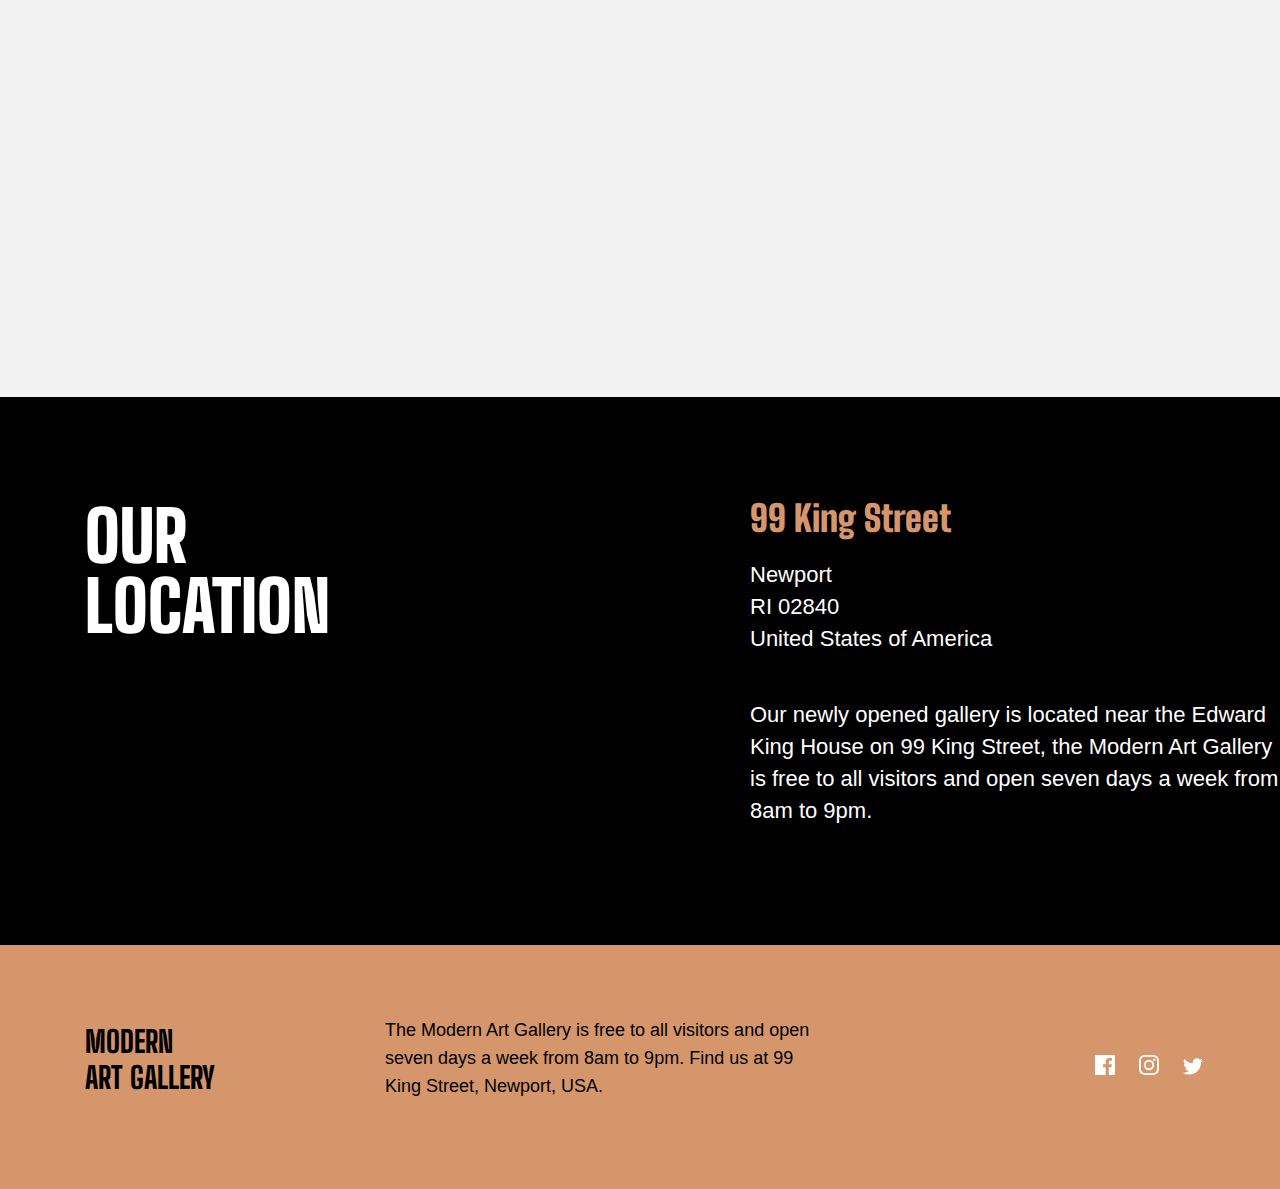
==== map.html @ c3eab061 "map2" ====
<html lang="en">
<head>
    <meta charset="UTF-8">
    <meta http-equiv="X-UA-Compatible" content="IE=edge">
    <meta name="viewport" content="width=device-width, initial-scale=1.0">
    <title>Document</title>
    <link rel="stylesheet" href="style.css">
    <link rel="stylesheet" href="reset.css">
</head>
<body>

    <main>
        <div class="mapp">
            <div class="map1">
                
                <img src="poto05/icon-arrow-left.svg" alt="">
                
                <button><a href="index.html">BACK TO HOME</a></button>
            </div>
            
                <iframe src="https://www.google.com/maps/embed?pb=!1m18!1m12!1m3!1d2978.2524944006764!2d44.76804841573402!3d41.7150700835792!2m3!1f0!2f0!3f0!3m2!1i1024!2i768!4f13.1!3m3!1m2!1s0x4044732ec3ed291d%3A0x377493a633da6ae1!2z4YOh4YOY4YOb4YOd4YOcIOGDqeGDmOGDpeGDneGDleGDkOGDnOGDmOGDoSDhg6Xhg6Phg6nhg5AsIOGDl-GDkeGDmOGDmuGDmOGDoeGDmA!5e0!3m2!1ska!2sge!4v1676393265960!5m2!1ska!2sge" width="600" height="450" style="border:0;z-index: 2;" allowfullscreen="" loading="lazy" referrerpolicy="no-referrer-when-downgrade" ></iframe>
            
           

        </div>
        <div class="lastlist">
            <h2>OUR <br>LOCATION</h2>
            <div>
                <h3>99 King Street</h3>
                <p>Newport<br>
                    RI 02840<br>
                    United States of America</p>
                <p>Our newly opened gallery is located near the Edward King House on 99 King Street, the Modern Art Gallery is free to all visitors and open seven days a week from 8am to 9pm. </p>
            </div>
            
        </div>
        <footer style="background-color: #D5966C;margin-top: 0px;">
            <div class="futer">
                <h3 style="color: black;">MODERN<br>ART GALLERY</h3>
                <p style="color: black;">The Modern Art Gallery is free to all visitors and open seven days a week from 8am to 9pm. Find us at 99 King Street, Newport, USA.</p>
                <div class="futer1" >
                    <a href="#">
                        <img src="poto05/icon-facebook.svg" alt="logo">
                    </a>
                    <a href="#">
                        <img src="poto05/icon-instagram.svg" alt="logo">
                    </a>
                    <a href="#">
                        <img src="poto05/icon-twitter.svg" alt="logo">
                    </a>
                </div>
               </div>
        </footer>
    </main>
    
</body>
</html>
---- style.css ----
@import url('https://fonts.googleapis.com/css2?family=Big+Shoulders+Display:wght@900&family=Combo&family=Lora:ital,wght@1,600&display=swap');
@import url('https://fonts.googleapis.com/css2?family=Big+Shoulders+Display:wght@900&family=Combo&family=Lora:ital,wght@1,600&display=swap');


body{display: flex;justify-content: center;align-items: center;}
main{width: 1440px;height: fit-content;background-color: #F2F2F2;position: relative;}
.box1{background-color: black;width: 450px;height: 799px;}
.box1 h2{color: #FFFFFF;font-size: 96px;font-weight: 900;line-height: 88px;font-style: normal;position: absolute;top: 189px;left: 165px;width: 514px;font-family: 'Big Shoulders Display', cursive;z-index: 5;height: fit-content;margin: 0px;}
.box2{width: 540px;height: 800px;box-sizing: border-box;position: absolute;top: 0px;right: 450px;z-index: 4;}
/* .box2 h2{color:black;font-size: 96px;font-weight: 900;line-height: 88px;font-style: normal;position: absolute;top: 190px;left: 165px;width: 514px;height: 174px;font-family: 'Big Shoulders Display', cursive;z-index: 5;} */
.box3 p{color: #444444;font-size: 22px;line-height: 32px;font-weight: 300;font-style: normal;
   font-family: 'Outfit', sans-serif;width: 350px;height: 160px;position: absolute;top: 190px;right: 165px;z-index: 7;margin: 0px;}
.box3 button{width: 204px;height: 72px;background-color: #D5966C;border: none;position: absolute;z-index: 6;top: 414px;right: 311px;}
/* .box3 button::after{content: '';background-color: black;width: 56px;height: 72px;position: absolute;z-index: 6;top: 414px;right: 255px;} */
.box3 button a{color: #FFFFFF;font-size: 20px;line-height: 24px;text-decoration: none;font-style: normal;font-weight: 800;font-family: 'Big Shoulders Display', cursive;letter-spacing: 3.63px;}
.box31{background-color:black;width: 56px;height: 72px;position: absolute;z-index: 6;top: 414px;right: 255px;display: flex;justify-content: center;align-items: center;}
/* .box31 i{color: #FFFFFF;} */
.list1{display: inline-block;}
.list1 h3{font-size: 60px;line-height: 60px;font-weight: 900;font-family: 'Big Shoulders Display', cursive;width: 350px;height: 120px;text-transform: uppercase;margin-top: 240px;margin-left: 165px;margin-bottom: 0px;}
.list1 p{font-size: 22px;line-height: 32px;font-weight: 300;font-style: normal;font-family: 'Outfit', sans-serif;color: #444444;width: 350px;height: 128px;margin-top: 32px;margin-left: 165px;}
.list2{display: inline-block;}
.list2 img{display: inline-block;width: 635px;height: 400px;margin-right: 165px;margin-left: 121px;margin-top: 180px;}
.list3{display: inline-block;}
.list3 img{width: 635px;height: 720px;display: inline-block;margin-left: 165px;margin-top: 30px;}
.list4{display: inline-block;display: flex;flex-direction: column;margin-left: 30px;}
.list4 img{width: 445px;height: 313px;display: inline-block;margin-top: 30px;margin-right: 165px;}
.list5 {background-color: black;width: 445px;height: 377px;margin-top: 30px;display: inline-block;margin-right: 165px;display: flex;justify-content: center;align-items: center;flex-direction: column;}
.list5 h3{color: #FFFFFF;width: 350px;height: 120px;font-size: 60px;line-height: 60px;font-weight: 900;font-style: normal;font-family: 'Big Shoulders Display', cursive;margin: 0px;}
.list5 p{color: #FFFFFF;width: 350px;height: 96px;font-size: 22px;font-weight: 300;line-height: 32px;font-family: 'Outfit', sans-serif;margin-top: 32px;}
footer{background-color: black;width: 100%;height: 244px;margin-top: 180px;}
footer .futer{width: 100%;height: 100%;display: flex;align-items: center;}
footer h3{color: #FFFFFF;width: 160px;height: 58px;font-family: 'Big Shoulders Display', cursive;font-weight: 800;font-size: 30px;margin-top: 0px;margin-left: 165px;}
footer p{font-size: 18px;font-style: normal;font-weight: 300; font-family: 'Outfit', sans-serif;line-height: 28px;color: #FFFFFF;width: 430px;height: 84px;margin-top: 0px;margin-left: 140px;}
.futer1 {margin-left: 280px;}
.futer1 a{text-decoration: none;width: 20px;height: 20px;margin-right: 20px;}
/* .futer1 a:hover{color: #D5966C;background-color: #D5966C;} */

/* გვერდი 2 */

.mapp{width: 1440px;height: 685px;}
.mapp .map1{position: absolute;top: 0px;left: 600px;z-index: 5;display: flex;width: fit-content;}
.mapp button{width: 204px;height: 72px;background-color: #D5966C;border: none;}
.mapp button a{color: #FFFFFF;font-size: 20px;line-height: 24px;text-decoration: none;font-style: normal;font-weight: 800;font-family: 'Big Shoulders Display', cursive;letter-spacing: 3.63px;margin-left: 1px;margin: 0px;}
.map1 img{background-color:black;width: 56px;height: 72px;}
.mapp iframe{width: 100%;height: 100%;}
.lastlist{background-color: black;width: 1440px;height: 548px;padding-top: 104px;display: flex;padding-left: 165px;box-sizing: border-box;}
.lastlist h2{color: #FFFFFF;width: 350px;height: 140px;font-size: 70px;line-height: 70px;font-weight: 900;font-style: normal;font-family: 'Big Shoulders Display', cursive;margin: 0px;}
.lastlist div{display: flex;justify-content: flex-start;align-items: flex-start;flex-direction: column;margin-left: 220px;}
.lastlist h3{color: #D5966C;width: 350px;height: 36px;font-size: 36px;font-weight: 900;font-style: normal;line-height: 36px;font-family: 'Big Shoulders Display', cursive;margin: 0px;}
.lastlist p{color: #FFFFFF;font-size: 22px;font-weight: 300px;line-height: 32px;font-style: normal;font-family: 'Outfit', sans-serif;}
.lastlist :nth-child(1) {width: 445px;height: 96px;}
.lastlist :nth-child(2){width: 540px;height: 128px;}
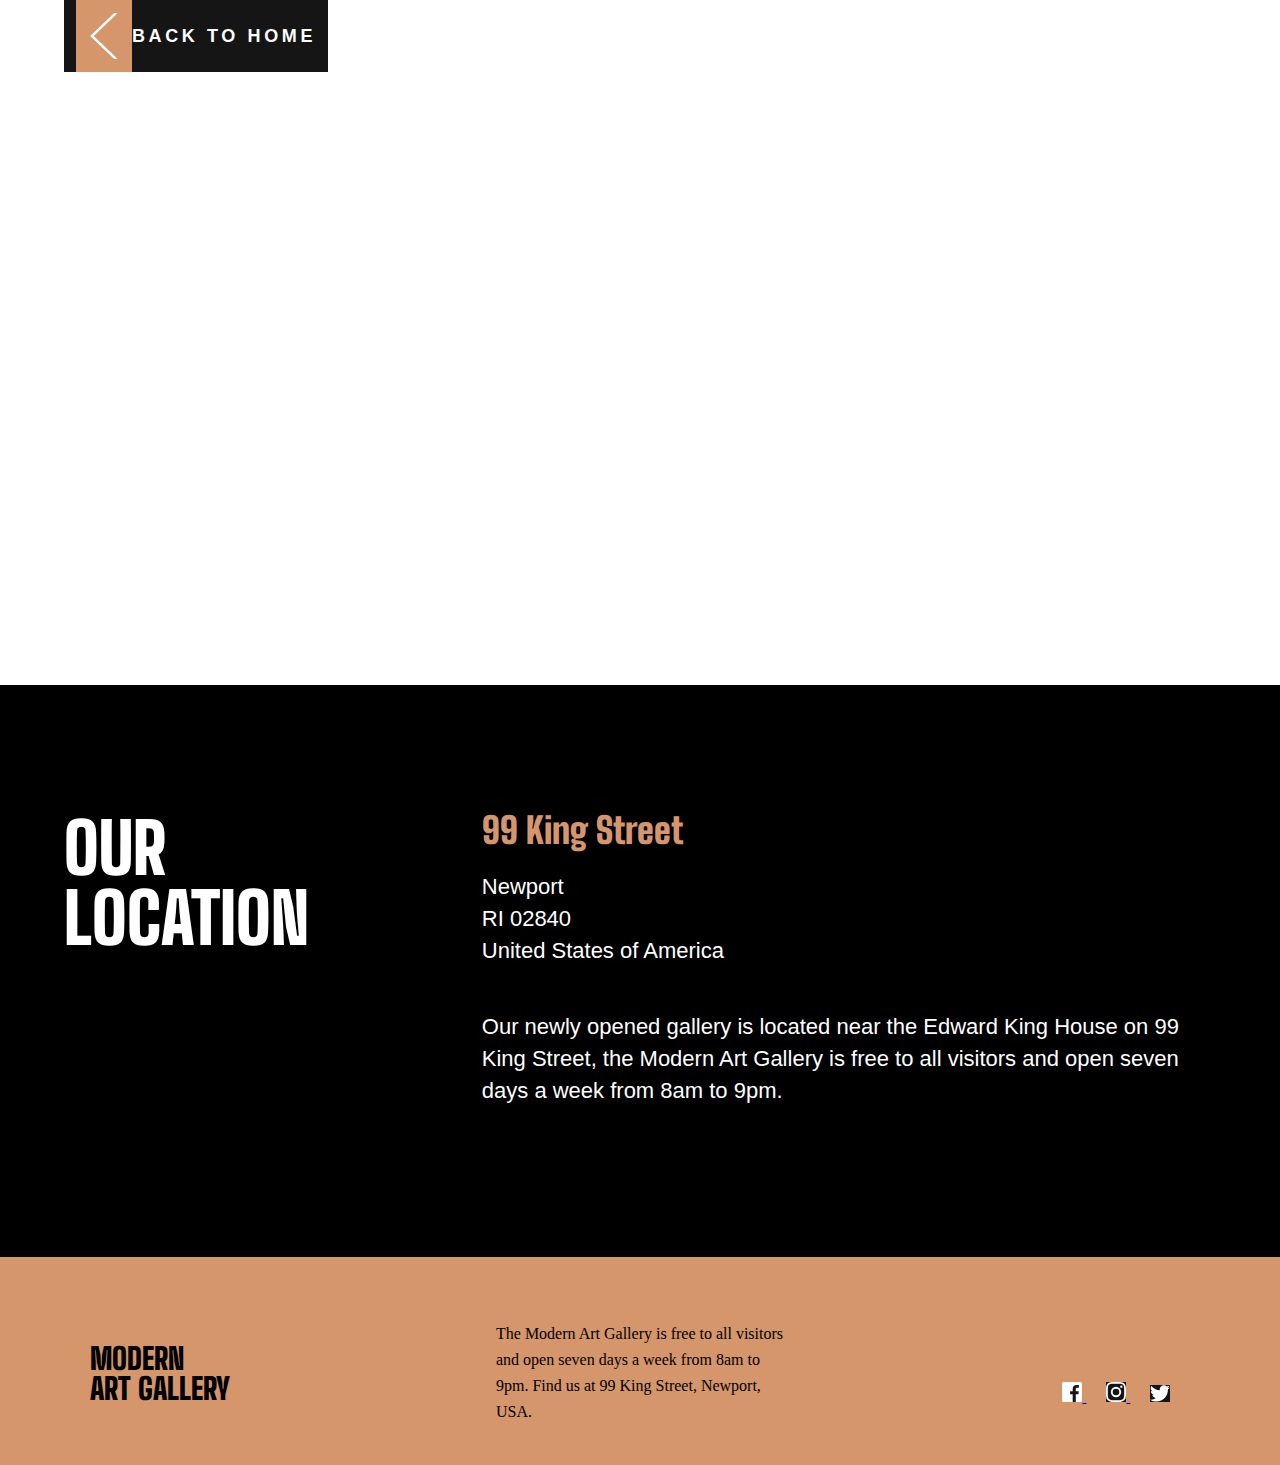
==== commit c2553841: "respons2" ====
--- a/map.html
+++ b/map.html
@@ -4,18 +4,17 @@
     <meta http-equiv="X-UA-Compatible" content="IE=edge">
     <meta name="viewport" content="width=device-width, initial-scale=1.0">
     <title>Document</title>
+    <link rel="stylesheet" href="reset.css">
     <link rel="stylesheet" href="style.css">
-    <link rel="stylesheet" href="reset.css">
+    
 </head>
-<body>
+<body style="align-items: flex-start;">
 
     <main>
         <div class="mapp">
             <div class="map1">
                 
-                <img src="poto05/icon-arrow-left.svg" alt="">
-                
-                <button><a href="index.html">BACK TO HOME</a></button>
+                <button><a href="index.html"> <img src="poto05/icon-arrow-left.svg" alt="ico"> BACK TO HOME </a></button>
             </div>
             
                 <iframe src="https://www.google.com/maps/embed?pb=!1m18!1m12!1m3!1d2978.2524944006764!2d44.76804841573402!3d41.7150700835792!2m3!1f0!2f0!3f0!3m2!1i1024!2i768!4f13.1!3m3!1m2!1s0x4044732ec3ed291d%3A0x377493a633da6ae1!2z4YOh4YOY4YOb4YOd4YOcIOGDqeGDmOGDpeGDneGDleGDkOGDnOGDmOGDoSDhg6Xhg6Phg6nhg5AsIOGDl-GDkeGDmOGDmuGDmOGDoeGDmA!5e0!3m2!1ska!2sge!4v1676393265960!5m2!1ska!2sge" width="600" height="450" style="border:0;z-index: 2;" allowfullscreen="" loading="lazy" referrerpolicy="no-referrer-when-downgrade" ></iframe>
@@ -24,7 +23,7 @@
 
         </div>
         <div class="lastlist">
-            <h2>OUR <br>LOCATION</h2>
+            <h2>OUR LOCATION</h2>
             <div>
                 <h3>99 King Street</h3>
                 <p>Newport<br>
@@ -34,10 +33,10 @@
             </div>
             
         </div>
-        <footer style="background-color: #D5966C;margin-top: 0px;">
-            <div class="futer">
-                <h3 style="color: black;">MODERN<br>ART GALLERY</h3>
-                <p style="color: black;">The Modern Art Gallery is free to all visitors and open seven days a week from 8am to 9pm. Find us at 99 King Street, Newport, USA.</p>
+        <footer >
+            <div class="futerr">
+                <h3 >MODERN<br>ART GALLERY</h3>
+                <p >The Modern Art Gallery is free to all visitors and open seven days a week from 8am to 9pm. Find us at 99 King Street, Newport, USA.</p>
                 <div class="futer1" >
                     <a href="#">
                         <img src="poto05/icon-facebook.svg" alt="logo">
--- a/style.css
+++ b/style.css
@@ -2,51 +2,312 @@
 @import url('https://fonts.googleapis.com/css2?family=Big+Shoulders+Display:wght@900&family=Combo&family=Lora:ital,wght@1,600&display=swap');
 
 
-body{display: flex;justify-content: center;align-items: center;}
-main{width: 1440px;height: fit-content;background-color: #F2F2F2;position: relative;}
+/* body{display: flex;justify-content: center;align-items: center;}
+main{min-width: 1440px;height: fit-content;background-color: #F2F2F2;position: relative;}
 .box1{background-color: black;width: 450px;height: 799px;}
-.box1 h2{color: #FFFFFF;font-size: 96px;font-weight: 900;line-height: 88px;font-style: normal;position: absolute;top: 189px;left: 165px;width: 514px;font-family: 'Big Shoulders Display', cursive;z-index: 5;height: fit-content;margin: 0px;}
+.box1 h2{color: #FFFFFF;font-size: 96px;font-weight: 900;line-height: 88px;font-style: normal;position: absolute;top: 189px;left: 165px;width: 514px;font-family: 'Big Shoulders Display', cursive;z-index: 5;height: fit-content;margin: 0px;mix-blend-mode: difference;}
 .box2{width: 540px;height: 800px;box-sizing: border-box;position: absolute;top: 0px;right: 450px;z-index: 4;}
 /* .box2 h2{color:black;font-size: 96px;font-weight: 900;line-height: 88px;font-style: normal;position: absolute;top: 190px;left: 165px;width: 514px;height: 174px;font-family: 'Big Shoulders Display', cursive;z-index: 5;} */
-.box3 p{color: #444444;font-size: 22px;line-height: 32px;font-weight: 300;font-style: normal;
+/* .box3 p{color: #444444;font-size: 22px;line-height: 32px;font-weight: 300;font-style: normal;
    font-family: 'Outfit', sans-serif;width: 350px;height: 160px;position: absolute;top: 190px;right: 165px;z-index: 7;margin: 0px;}
 .box3 button{width: 204px;height: 72px;background-color: #D5966C;border: none;position: absolute;z-index: 6;top: 414px;right: 311px;}
 /* .box3 button::after{content: '';background-color: black;width: 56px;height: 72px;position: absolute;z-index: 6;top: 414px;right: 255px;} */
-.box3 button a{color: #FFFFFF;font-size: 20px;line-height: 24px;text-decoration: none;font-style: normal;font-weight: 800;font-family: 'Big Shoulders Display', cursive;letter-spacing: 3.63px;}
-.box31{background-color:black;width: 56px;height: 72px;position: absolute;z-index: 6;top: 414px;right: 255px;display: flex;justify-content: center;align-items: center;}
+/* .box3 button a{color: #FFFFFF;font-size: 20px;line-height: 24px;text-decoration: none;font-style: normal;font-weight: 800;font-family: 'Big Shoulders Display', cursive;letter-spacing: 3.63px;} */
+/* .box31{background-color:black;width: 56px;height: 72px;position: absolute;z-index: 6;top: 414px;right: 255px;display: flex;justify-content: center;align-items: center;} */
 /* .box31 i{color: #FFFFFF;} */
-.list1{display: inline-block;}
-.list1 h3{font-size: 60px;line-height: 60px;font-weight: 900;font-family: 'Big Shoulders Display', cursive;width: 350px;height: 120px;text-transform: uppercase;margin-top: 240px;margin-left: 165px;margin-bottom: 0px;}
-.list1 p{font-size: 22px;line-height: 32px;font-weight: 300;font-style: normal;font-family: 'Outfit', sans-serif;color: #444444;width: 350px;height: 128px;margin-top: 32px;margin-left: 165px;}
-.list2{display: inline-block;}
-.list2 img{display: inline-block;width: 635px;height: 400px;margin-right: 165px;margin-left: 121px;margin-top: 180px;}
-.list3{display: inline-block;}
-.list3 img{width: 635px;height: 720px;display: inline-block;margin-left: 165px;margin-top: 30px;}
-.list4{display: inline-block;display: flex;flex-direction: column;margin-left: 30px;}
-.list4 img{width: 445px;height: 313px;display: inline-block;margin-top: 30px;margin-right: 165px;}
-.list5 {background-color: black;width: 445px;height: 377px;margin-top: 30px;display: inline-block;margin-right: 165px;display: flex;justify-content: center;align-items: center;flex-direction: column;}
-.list5 h3{color: #FFFFFF;width: 350px;height: 120px;font-size: 60px;line-height: 60px;font-weight: 900;font-style: normal;font-family: 'Big Shoulders Display', cursive;margin: 0px;}
+/* .list1{display: inline-block;} */
+/* .list1 h3{font-size: 60px;line-height: 60px;font-weight: 900;font-family: 'Big Shoulders Display', cursive;width: 350px;height: 120px;text-transform: uppercase;margin-top: 240px;margin-left: 165px;margin-bottom: 0px;} */
+/* .list1 p{font-size: 22px;line-height: 32px;font-weight: 300;font-style: normal;font-family: 'Outfit', sans-serif;color: #444444;width: 350px;height: 128px;margin-top: 32px;margin-left: 165px;} */
+/* .list2{display: inline-block;} */
+/* .list2 img{display: inline-block;width: 635px;height: 400px;margin-right: 165px;margin-left: 121px;margin-top: 180px;} */
+/* .list3{display: inline-block;} */
+/* .list3 img{width: 635px;height: 720px;display: inline-block;margin-left: 165px;margin-top: 30px;} */
+/* .list4{display: inline-block;display: flex;flex-direction: column;margin-left: 30px;} */
+/* .list4 img{width: 445px;height: 313px;display: inline-block;margin-top: 30px;margin-right: 165px;} */
+/* .list5 {background-color: black;width: 445px;height: 377px;margin-top: 30px;display: inline-block;margin-right: 165px;display: flex;justify-content: center;align-items: center;flex-direction: column;} */
+/* .list5 h3{color: #FFFFFF;width: 350px;height: 120px;font-size: 60px;line-height: 60px;font-weight: 900;font-style: normal;font-family: 'Big Shoulders Display', cursive;margin: 0px;}
 .list5 p{color: #FFFFFF;width: 350px;height: 96px;font-size: 22px;font-weight: 300;line-height: 32px;font-family: 'Outfit', sans-serif;margin-top: 32px;}
 footer{background-color: black;width: 100%;height: 244px;margin-top: 180px;}
 footer .futer{width: 100%;height: 100%;display: flex;align-items: center;}
 footer h3{color: #FFFFFF;width: 160px;height: 58px;font-family: 'Big Shoulders Display', cursive;font-weight: 800;font-size: 30px;margin-top: 0px;margin-left: 165px;}
 footer p{font-size: 18px;font-style: normal;font-weight: 300; font-family: 'Outfit', sans-serif;line-height: 28px;color: #FFFFFF;width: 430px;height: 84px;margin-top: 0px;margin-left: 140px;}
-.futer1 {margin-left: 280px;}
-.futer1 a{text-decoration: none;width: 20px;height: 20px;margin-right: 20px;}
+.futer1 {margin-left: 280px;} */
+/* .futer1 a{text-decoration: none;width: 20px;height: 20px;margin-right: 20px;} */
 /* .futer1 a:hover{color: #D5966C;background-color: #D5966C;} */
 
 /* გვერდი 2 */
 
-.mapp{width: 1440px;height: 685px;}
+/* .mapp{width: 1440px;height: 685px;}
 .mapp .map1{position: absolute;top: 0px;left: 600px;z-index: 5;display: flex;width: fit-content;}
 .mapp button{width: 204px;height: 72px;background-color: #D5966C;border: none;}
 .mapp button a{color: #FFFFFF;font-size: 20px;line-height: 24px;text-decoration: none;font-style: normal;font-weight: 800;font-family: 'Big Shoulders Display', cursive;letter-spacing: 3.63px;margin-left: 1px;margin: 0px;}
 .map1 img{background-color:black;width: 56px;height: 72px;}
 .mapp iframe{width: 100%;height: 100%;}
 .lastlist{background-color: black;width: 1440px;height: 548px;padding-top: 104px;display: flex;padding-left: 165px;box-sizing: border-box;}
-.lastlist h2{color: #FFFFFF;width: 350px;height: 140px;font-size: 70px;line-height: 70px;font-weight: 900;font-style: normal;font-family: 'Big Shoulders Display', cursive;margin: 0px;}
-.lastlist div{display: flex;justify-content: flex-start;align-items: flex-start;flex-direction: column;margin-left: 220px;}
+.lastlist h2{color: #FFFFFF;width: 350px;height: 140px;font-size: 70px;line-height: 70px;font-weight: 900;font-style: normal;font-family: 'Big Shoulders Display', cursive;margin: 0px;} */
+/* .lastlist div{display: flex;justify-content: flex-start;align-items: flex-start;flex-direction: column;margin-left: 220px;}
 .lastlist h3{color: #D5966C;width: 350px;height: 36px;font-size: 36px;font-weight: 900;font-style: normal;line-height: 36px;font-family: 'Big Shoulders Display', cursive;margin: 0px;}
 .lastlist p{color: #FFFFFF;font-size: 22px;font-weight: 300px;line-height: 32px;font-style: normal;font-family: 'Outfit', sans-serif;}
 .lastlist :nth-child(1) {width: 445px;height: 96px;}
-.lastlist :nth-child(2){width: 540px;height: 128px;}+.lastlist :nth-child(2){width: 540px;height: 128px;} */ 
+
+
+
+body{display: flex;
+   justify-content: center;
+   align-items: center;
+   margin: 0px;}
+
+.box1{display: none;}
+.box2{display: none;}
+.box3{margin-bottom: 32px;}
+.box3 :nth-child(1){width: 100%;}
+.box3 :nth-child(2){display: none;}
+
+.box4{margin: 0px 16px;
+   margin-bottom: 32px;}
+
+.box4 h2{font-family: 'Big Shoulders Display';
+   font-style: normal;
+   font-weight: 900;
+   font-size: 60px;
+   line-height: 55px;
+   text-transform: uppercase;
+   color: #151515;
+   margin: 0px;}
+
+.box5{margin: 0px 16px;
+   margin-bottom: 120px;}
+
+.box5 p{font-family: 'Outfit';
+   font-style: normal;
+   font-weight: 300;
+   font-size: 18px;
+   line-height: 28px;
+   color: #444444;
+   margin-top: 0px;
+   margin-bottom: 32px;}
+
+.box5 button{
+   width: 100%;
+   padding: 0px;
+   border: none;
+   width: 260px;
+   background-color: #151515;
+   cursor: pointer;box-sizing: border-box;}
+
+.box5 button a{color: #FFFFFF;
+   text-decoration: none;
+   font-family: 'Big Shoulders Display';
+   font-style: normal;
+   font-weight: 800;
+   font-size: 20px;
+   line-height: 24px;
+   letter-spacing: 3.63px;
+   display: flex;
+   justify-content: space-between;
+   align-items: center;
+   width: 100%;margin-left: 25px;
+   }
+
+   .box5 button a div{background-color: #D5966C;
+      width: 56px;height: 72px;
+      display: flex;
+      justify-content: center;
+      align-items: center;}
+
+   .box5 button a div:hover{background-color:  #151515;}
+   .box5 button:hover {background-color: #D5966C;}
+
+   .list{display: flex;
+      flex-wrap: wrap;
+      padding: 0px 16px;}
+
+   .wrapp1{display: flex;flex-wrap: wrap;margin-bottom: 32px;}
+   .wrapp1 .list1{box-sizing: border-box;}
+   .wrapp1 .list1 :nth-child(1){width: 100%;margin-bottom: 25px;}
+   /* .wrapp1 .list1:nth-child(2){display: unset;}
+   .wrapp1 .list1:nth-child(3){display: unset;}
+    */
+   .wrapp1 .list2{order: 1;}
+
+   .wrapp1 .list2 h3{font-family: 'Big Shoulders Display';
+      font-style: normal;
+      font-weight: 900;
+      font-size: 50px;
+      line-height: 45px;
+      text-transform: uppercase;
+      color: #151515;
+      margin-top: 0px;
+      margin-bottom: 21px;}
+
+   .wrapp1 .list2 p{
+      font-family: 'Outfit';
+      font-style: normal;
+      font-weight: 300;
+      font-size: 18px;
+      line-height: 28px;color: #444444;margin: 0px;}
+
+.wrapp2 .list3{margin-bottom: 16px;}
+.wrapp2 .list3 .list3tab{display: none;}
+.wrapp2 .list3 img{width: 100%;}
+.wrapp2 .list4{margin-bottom: 120px;box-sizing: border-box;}
+.wrapp2 .list401 .tab401{display: none;}
+.wrapp2 .list401{margin-bottom: 16px;box-sizing: border-box;}
+.wrapp2 .list401 img{width: 100%;}
+
+.wrapp2 .list402{ background-color: #151515;display: flex;justify-content: center; flex-direction: column;padding: 48px 24px;box-sizing: border-box;}
+.wrapp2 .list402 h3{font-family: 'Big Shoulders Display';
+   font-style: normal;
+   font-weight: 900;
+   font-size: 50px;
+   line-height: 45px;text-transform: uppercase;color: #FFFFFF;margin: 0px;margin-bottom: 24px;text-align: start;}
+.wrapp2 .list402 p{font-family: 'Outfit';
+   font-style: normal;
+   font-weight: 300;
+   font-size: 18px;
+   line-height: 28px;color: #FFFFFF;margin: 0px;text-align: start;max-width: 350px;width: 100%;}
+
+.futer{background-color: #151515;display: flex;flex-direction: column;text-align: start;color: #FFFFFF;margin: 0px;padding-left: 32px;padding-bottom: 48px;}
+.futer h3{text-transform: uppercase;font-family: 'Big Shoulders Display';
+   font-style: normal;margin-top: 48px;margin-bottom: 38px;}
+.futer p{font-family: 'Outfit';
+   font-style: normal;
+   font-weight: 300;
+   font-size: 16px;
+   line-height: 26px;color: #FFFFFF;margin: 0px;margin-bottom: 38px;max-width: 350px;width: 100%;}
+
+.futer1 a{margin-right: 20px;}
+
+@media screen and (min-width:760px){
+    
+   
+   .box{position: relative;width: 100%;}
+
+   .box3{width: 57%;left: 0px;top: 0;}
+   .box3 :nth-child(1){display: none;}
+   .box3 :nth-child(2){display: block;width: 100%;}
+   .box4{position: absolute;z-index: 11;left: 50%;top: 145px;margin: 0px; margin-bottom: 48px;max-width: 350px;width: 100%;}
+   .box5{position: absolute;z-index: 11;left: 50%; top: 323px;margin: 0px;max-width: 350px;width: 100%;}
+
+   .list{padding: 0px 40px;margin-top: 120px;position: relative;}
+   .wrapp1{display: flex;flex-direction: row;justify-content: space-between; margin-bottom: 11px;}
+   .wrapp1 .list1{box-sizing: border-box;width: 60%;order: 2;}
+   .wrapp1 .list1 img{width: 100%;margin-bottom: 25px;}
+   .wrapp1 .list2 {display: inline-block;width: 40%;display: flex;justify-content: center;flex-direction: column;padding-right: 30px;box-sizing: border-box;}
+   .list2 :nth-child(2){width: 100%;}
+
+   .wrapp2{display: flex;}
+   .wrapp2 .list3{width: 59%;margin: 0px;}
+   .wrapp2 .list3 .list3tab{display: block;}
+   .wrapp2 .list3 .list3mob{display: none;}
+   .wrapp2 .list4{width: 40%;margin: 0px;margin-left: 1%;}
+   .wrapp2 .list401{margin: 0px;}
+   .wrapp2 .list401 .mob401{display: none;}
+   .wrapp2 .list401 .tab401{display: block;margin-bottom: 2%;}
+
+   .wrapp2 .list402{height: 57%;padding: 0px 5%;}
+
+
+   .futer{width: 100%; height: 220px; margin-top: 120px;padding: 0px 5%;display: flex;flex-direction: row;justify-content: space-between;align-items: center;box-sizing: border-box;}
+   .futer p{max-width: 300px;width: 100%;margin: 0px;}
+   .futer h3{margin: 0px;}
+   
+
+
+   
+}
+
+
+@media screen and (min-width:1150px){
+
+   .box{position: relative;width: 100%;display: flex;}
+   .box1{display: block;width: 30%;background-color:#151515 ;}
+   .box2{display: block;width: 40%;box-sizing: border-box;}
+   .box2 img{width: 100%;}
+   .box3{display: none;}
+   .box3 :nth-child(1){display: none;}
+   .box3 :nth-child(2){display: none;}
+   .box4{position: absolute;z-index: 12;left: 11%;top: 190px;margin: 0px; margin-bottom: 48px;max-width: 600px;width: 100%;}
+   .box4 h2{filter: invert(1); mix-blend-mode:difference;font-weight: 900;
+      font-size: 96px;
+      line-height: 88px;}
+   .box4 p{font-weight: 300;
+      font-size: 22px;
+      line-height: 32px;}
+   .box5{position: absolute;z-index: 12;right: 11%; top: 190px;margin: 0px;}
+
+   .list{padding: 0px 165px;margin-top: 120px;}
+   .wrapp1{display: flex;flex-direction: row;justify-content: space-between; margin-bottom: 11px;}
+   .wrapp1 .list1{box-sizing: border-box;width: 60%;order: 2;}
+   .wrapp1 .list1 img{width: 100%;margin-bottom: 25px;}
+   .wrapp1 .list2 {display: inline-block;width: 40%;display: flex;justify-content: center;flex-direction: column;padding-right: 30px;box-sizing: border-box;}
+   .list2 :nth-child(2){width: 100%;}
+   .list2 h3{font-weight: 900;
+      font-size: 60px;
+      line-height: 60px;}
+   .list2 p{font-weight: 300;
+      font-size: 22px;
+      line-height: 32px;}
+   .wrapp2{display: flex;}
+   .wrapp2 .list3{width: 60%;margin: 0px;}
+   .wrapp2 .list3 .list3tab{display: block;}
+   .wrapp2 .list3 .list3mob{display: none;}
+   .wrapp2 .list4{width: 40%;margin: 0px;margin-left: 1%;}
+   .wrapp2 .list401{margin: 0px;}
+   .wrapp2 .list401 .mob401{display: none;}
+   .wrapp2 .list401 .tab401{display: block;margin-bottom: 2%;}
+
+   .wrapp2 .list402{height: 58%;padding: 0px 7%;}
+   .list402 h3{font-weight: 900;
+      font-size: 60px;
+      line-height: 60px;}
+   .list402 p{font-weight: 300;
+      font-size: 22px;
+      line-height: 32px;}
+
+   .futer{width: 100%; height: 220px; margin-top: 120px;padding: 0px 11%;display: flex;flex-direction: row;justify-content: space-between;align-items: center;box-sizing: border-box;}
+   .futer p{max-width: 300px;width: 100%;margin: 0px;}
+   .futer h3{margin: 0px;font-size: 30px;}
+   
+}
+
+
+
+
+
+.mapp{height: 685px;}
+.map1 button{padding: 0px;margin: 0px;border: none;width: 264px;position: absolute;top: 0;left: 0;}
+.map1 button a{text-decoration: none;color: #FFFFFF;font-style: normal;
+   font-weight: 800;
+   font-size: 18px;
+   line-height: 24px;letter-spacing: 3.63;text-transform: uppercase;display: flex;justify-content: center;align-items: center;background-color: #151515;}
+.map1 button a img{width: 56px;height: 72px;background-color: #D5966C;color: #FFFFFF;padding: 5%;box-sizing: border-box;}
+
+.mapp iframe{width: 100%;height: 100%;}
+.lastlist{background-color: black;display: flex;flex-direction: column;justify-content: center;align-items: flex-start;padding: 10% 5%;}
+.lastlist h2{color: #FFFFFF;font-size: 70px;line-height: 70px;font-weight: 900;font-style: normal;font-family: 'Big Shoulders Display', cursive;margin: 0px;margin-bottom: 5%;} 
+.lastlist div{display: flex;justify-content: flex-start;align-items: flex-start;flex-direction: column;}
+.lastlist h3{color: #D5966C;font-size: 36px;font-weight: 900;font-style: normal;line-height: 36px;font-family: 'Big Shoulders Display', cursive;margin: 0px;}
+.lastlist p{color: #FFFFFF;font-size: 22px;font-weight: 300px;line-height: 32px;font-style: normal;font-family: 'Outfit', sans-serif;}
+.futerr{display: flex;flex-direction: column;justify-content: center;align-items: flex-start;padding: 5% 5%;background-color: #D5966C;}
+.futerr p{font-style: normal;
+   font-weight: 300;
+   font-size: 16px;
+   line-height: 26px;margin: 0px;margin-bottom: 40px;}
+
+.futerr h3{text-transform: uppercase;font-family: 'Big Shoulders Display';
+   font-style: normal;font-weight: 900;font-size: 30px;margin: 0px;margin-bottom: 40px;}
+.futer1 a img{background-color: #151515;color: #151515;}
+
+@media screen and (min-width:760px){
+
+   .map1 button{left: 5%;}
+   .lastlist{flex-direction: row;}
+   .lastlist h2{margin-right: 15%;}
+   .lastlist .div{display: flex;}
+
+   .futerr{flex-direction: row;align-items: center;justify-content: space-between;padding: 5% 7%;padding-bottom: 0px;}
+   .futerr p{max-width: 300px;width: 100%;}
+   
+}